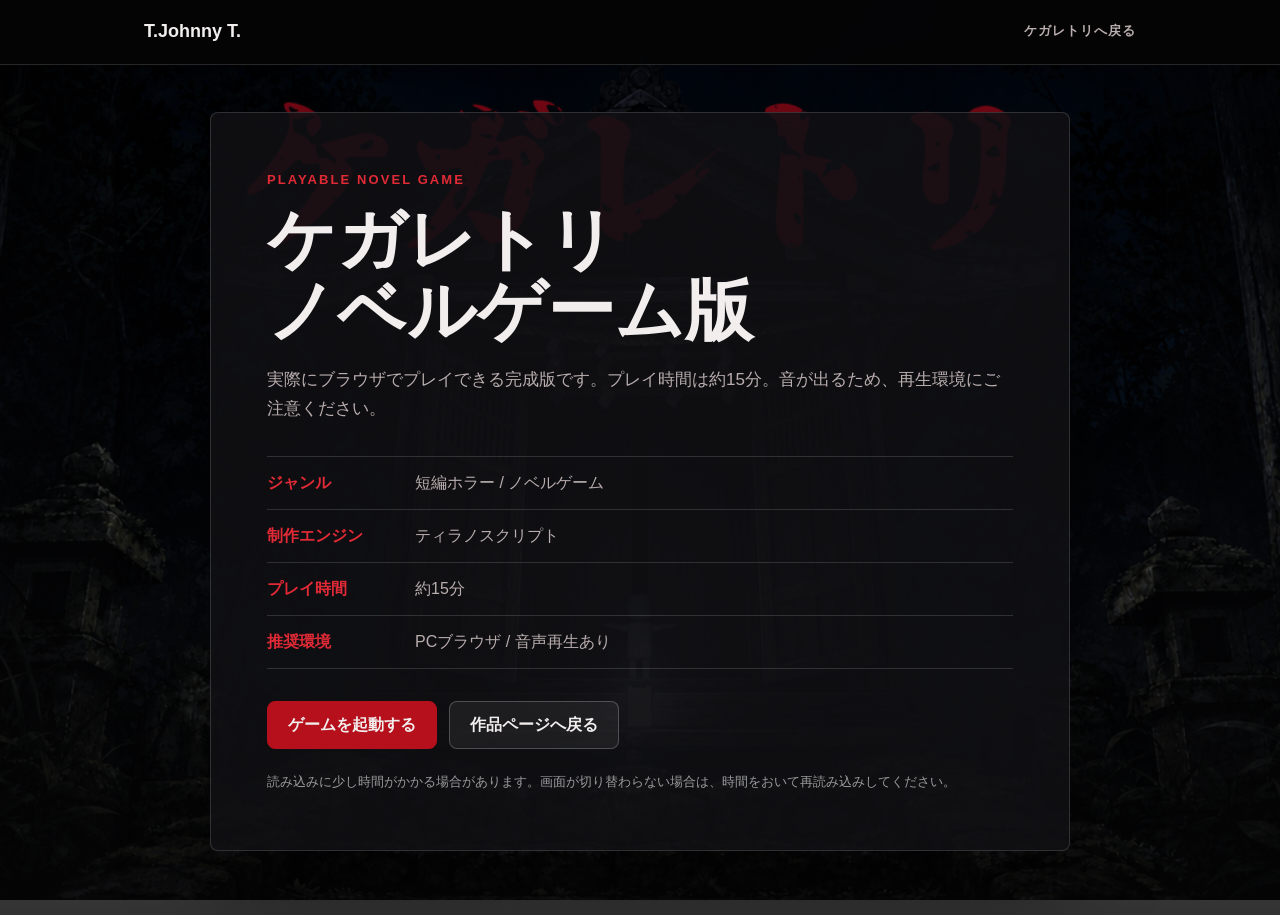
==== kegaretori-game.html @ ccd28fd6 "Publish Kegaretori playable game" ====
<!DOCTYPE html>
<html lang="ja">
<head>
  <meta charset="UTF-8">
  <meta name="viewport" content="width=device-width, initial-scale=1.0">
  <meta name="description" content="オリジナルホラー短編作品『ケガレトリ』ノベルゲーム版の案内ページ。">
  <meta property="og:title" content="ケガレトリ ノベルゲーム版 | T.Johnny T. Portfolio">
  <meta property="og:description" content="その祠は、あなたのケガレを喰い尽くす。プレイ時間約15分の短編ホラーノベルゲーム。">
  <meta property="og:type" content="website">
  <meta property="og:image" content="ui_title_bg_logo.png">
  <title>ケガレトリ ノベルゲーム版 | T.Johnny T. Portfolio</title>
  <style>
    :root {
      --black: #050506;
      --panel: #101014;
      --text: #f2eeee;
      --muted: #b9adad;
      --red: #b5101b;
      --red-bright: #e12a36;
      --line: rgba(255, 255, 255, .14);
    }

    * {
      box-sizing: border-box;
    }

    body {
      margin: 0;
      min-height: 100vh;
      color: var(--text);
      background:
        linear-gradient(180deg, rgba(5, 5, 6, .16), rgba(5, 5, 6, .82)),
        url("ui_title_bg_logo.png") center / cover fixed no-repeat;
      font-family: "Noto Sans JP", "Hiragino Kaku Gothic ProN", Meiryo, sans-serif;
      line-height: 1.75;
    }

    a {
      color: inherit;
      text-decoration: none;
    }

    .site-header {
      position: fixed;
      inset: 0 0 auto;
      z-index: 10;
      background: rgba(5, 5, 6, .82);
      border-bottom: 1px solid var(--line);
      backdrop-filter: blur(12px);
    }

    .nav {
      max-width: 1040px;
      margin: 0 auto;
      padding: 16px 24px;
      display: flex;
      align-items: center;
      justify-content: space-between;
      gap: 24px;
    }

    .brand {
      font-weight: 800;
      font-size: 18px;
    }

    .back-link {
      color: var(--muted);
      font-size: 13px;
      font-weight: 800;
      letter-spacing: .08em;
    }

    .back-link:hover {
      color: var(--red-bright);
    }

    main {
      min-height: 100vh;
      display: grid;
      align-items: center;
      padding: 112px 24px 64px;
    }

    .panel {
      width: min(860px, 100%);
      margin: 0 auto;
      padding: clamp(28px, 6vw, 56px);
      background: rgba(16, 16, 20, .88);
      border: 1px solid var(--line);
      border-radius: 8px;
      box-shadow: 0 30px 80px rgba(0, 0, 0, .52);
    }

    .eyebrow {
      margin: 0 0 12px;
      color: var(--red-bright);
      font-weight: 900;
      letter-spacing: .16em;
      font-size: 13px;
      text-transform: uppercase;
    }

    h1 {
      margin: 0;
      font-size: clamp(34px, 7vw, 68px);
      line-height: 1.05;
      letter-spacing: 0;
    }

    .lead {
      margin: 18px 0 0;
      color: var(--muted);
      font-size: 17px;
    }

    .facts {
      display: grid;
      gap: 0;
      margin: 32px 0;
      padding: 0;
      list-style: none;
      border-top: 1px solid var(--line);
    }

    .facts li {
      display: grid;
      grid-template-columns: 132px 1fr;
      gap: 16px;
      padding: 12px 0;
      border-bottom: 1px solid var(--line);
      color: var(--muted);
    }

    .facts strong {
      color: var(--red-bright);
      font-weight: 900;
    }

    .actions {
      display: flex;
      flex-wrap: wrap;
      gap: 12px;
      align-items: center;
    }

    .button {
      display: inline-flex;
      align-items: center;
      justify-content: center;
      min-height: 48px;
      padding: 12px 20px;
      border-radius: 8px;
      border: 1px solid rgba(255, 255, 255, .22);
      background: rgba(255, 255, 255, .06);
      font-weight: 900;
      line-height: 1.2;
    }

    .button.primary {
      background: var(--red);
      border-color: var(--red);
    }

    .button:hover {
      background: var(--red-bright);
      border-color: var(--red-bright);
    }

    .note {
      margin: 22px 0 0;
      color: rgba(255, 255, 255, .58);
      font-size: 13px;
    }

    @media (max-width: 640px) {
      .facts li {
        grid-template-columns: 1fr;
        gap: 2px;
      }

      .actions {
        display: grid;
      }
    }
  </style>
</head>
<body>
  <header class="site-header">
    <div class="nav">
      <a class="brand" href="index.html">T.Johnny T.</a>
      <a class="back-link" href="kegaretori.html">ケガレトリへ戻る</a>
    </div>
  </header>

  <main>
    <section class="panel">
      <p class="eyebrow">Playable Novel Game</p>
      <h1>ケガレトリ<br>ノベルゲーム版</h1>
      <p class="lead">
        実際にブラウザでプレイできる完成版です。プレイ時間は約15分。音が出るため、再生環境にご注意ください。
      </p>

      <ul class="facts">
        <li><strong>ジャンル</strong><span>短編ホラー / ノベルゲーム</span></li>
        <li><strong>制作エンジン</strong><span>ティラノスクリプト</span></li>
        <li><strong>プレイ時間</strong><span>約15分</span></li>
        <li><strong>推奨環境</strong><span>PCブラウザ / 音声再生あり</span></li>
      </ul>

      <div class="actions">
        <a class="button primary" href="kegaretori-game/index.html">ゲームを起動する</a>
        <a class="button" href="kegaretori.html">作品ページへ戻る</a>
      </div>

      <p class="note">
        読み込みに少し時間がかかる場合があります。画面が切り替わらない場合は、時間をおいて再読み込みしてください。
      </p>
    </section>
  </main>
</body>
</html>
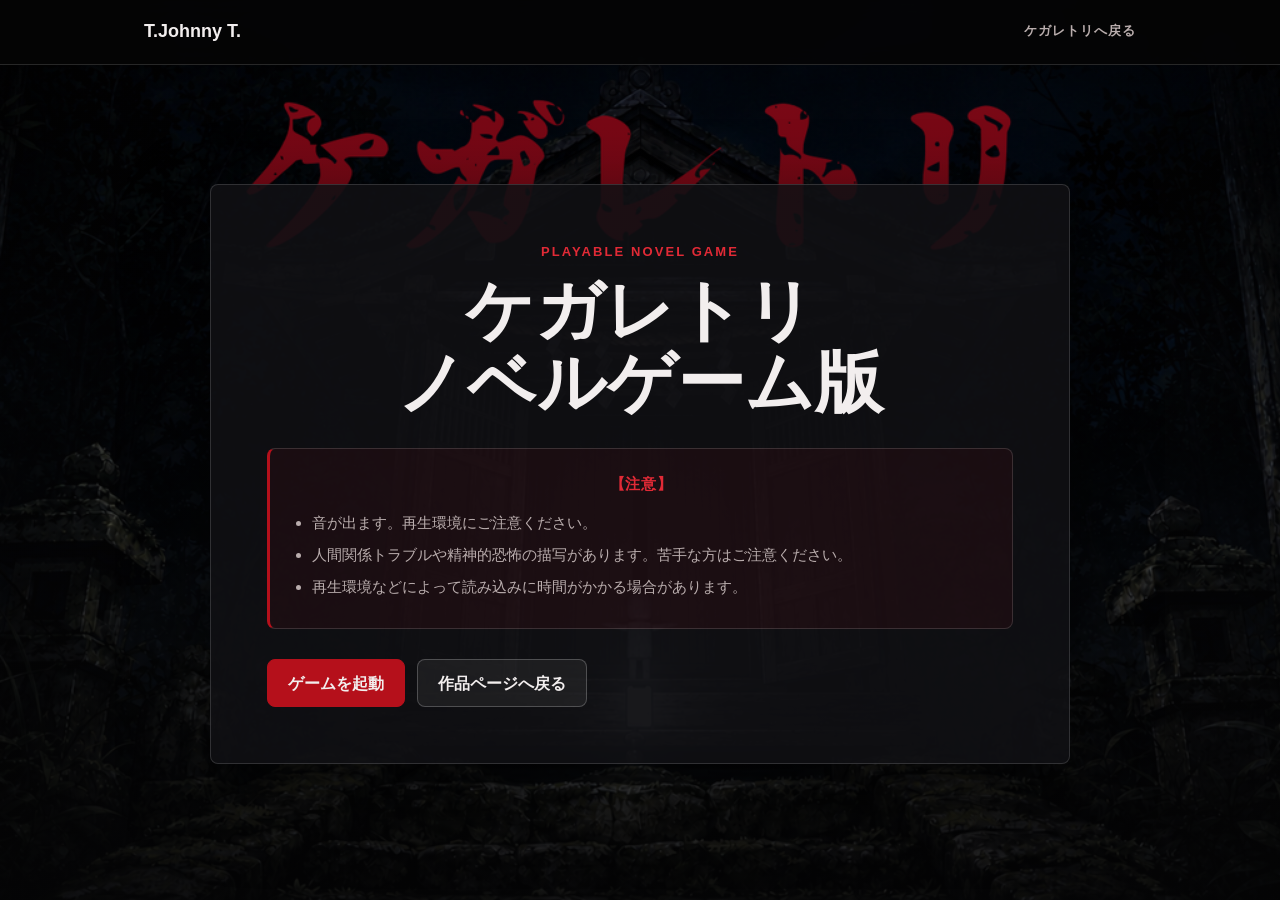
==== commit 860f1658: "ケガレトリ作品ページのスペック更新と背景調整、ゲーム案内を注意画面に刷新 Co-Authored-By: Claude Opus 4.8 <noreply@anthropic.com>" ====
--- a/kegaretori-game.html
+++ b/kegaretori-game.html
@@ -99,6 +99,7 @@
       letter-spacing: .16em;
       font-size: 13px;
       text-transform: uppercase;
+      text-align: center;
     }
 
     h1 {
@@ -106,6 +107,7 @@
       font-size: clamp(34px, 7vw, 68px);
       line-height: 1.05;
       letter-spacing: 0;
+      text-align: center;
     }
 
     .lead {
@@ -114,27 +116,33 @@
       font-size: 17px;
     }
 
-    .facts {
-      display: grid;
-      gap: 0;
-      margin: 32px 0;
-      padding: 0;
-      list-style: none;
-      border-top: 1px solid var(--line);
-    }
-
-    .facts li {
-      display: grid;
-      grid-template-columns: 132px 1fr;
-      gap: 16px;
-      padding: 12px 0;
-      border-bottom: 1px solid var(--line);
-      color: var(--muted);
-    }
-
-    .facts strong {
+    .notice {
+      margin: 30px 0;
+      padding: 22px 24px;
+      background: rgba(181, 16, 27, .08);
+      border: 1px solid var(--line);
+      border-left: 3px solid var(--red);
+      border-radius: 8px;
+    }
+
+    .notice-title {
+      margin: 0 0 12px;
       color: var(--red-bright);
       font-weight: 900;
+      letter-spacing: .04em;
+      font-size: 15px;
+      text-align: center;
+    }
+
+    .notice-list {
+      margin: 0;
+      padding-left: 1.2em;
+      color: var(--muted);
+      font-size: 15px;
+    }
+
+    .notice-list li {
+      margin: 6px 0;
     }
 
     .actions {
@@ -174,11 +182,6 @@
     }
 
     @media (max-width: 640px) {
-      .facts li {
-        grid-template-columns: 1fr;
-        gap: 2px;
-      }
-
       .actions {
         display: grid;
       }
@@ -197,25 +200,19 @@
     <section class="panel">
       <p class="eyebrow">Playable Novel Game</p>
       <h1>ケガレトリ<br>ノベルゲーム版</h1>
-      <p class="lead">
-        実際にブラウザでプレイできる完成版です。プレイ時間は約15分。音が出るため、再生環境にご注意ください。
-      </p>
-
-      <ul class="facts">
-        <li><strong>ジャンル</strong><span>短編ホラー / ノベルゲーム</span></li>
-        <li><strong>制作エンジン</strong><span>ティラノスクリプト</span></li>
-        <li><strong>プレイ時間</strong><span>約15分</span></li>
-        <li><strong>推奨環境</strong><span>PCブラウザ / 音声再生あり</span></li>
-      </ul>
+      <div class="notice">
+        <p class="notice-title">【注意】</p>
+        <ul class="notice-list">
+          <li>音が出ます。再生環境にご注意ください。</li>
+          <li>人間関係トラブルや精神的恐怖の描写があります。苦手な方はご注意ください。</li>
+          <li>再生環境などによって読み込みに時間がかかる場合があります。</li>
+        </ul>
+      </div>
 
       <div class="actions">
-        <a class="button primary" href="kegaretori-game/index.html">ゲームを起動する</a>
+        <a class="button primary" href="kegaretori-game/index.html">ゲームを起動</a>
         <a class="button" href="kegaretori.html">作品ページへ戻る</a>
       </div>
-
-      <p class="note">
-        読み込みに少し時間がかかる場合があります。画面が切り替わらない場合は、時間をおいて再読み込みしてください。
-      </p>
     </section>
   </main>
 </body>
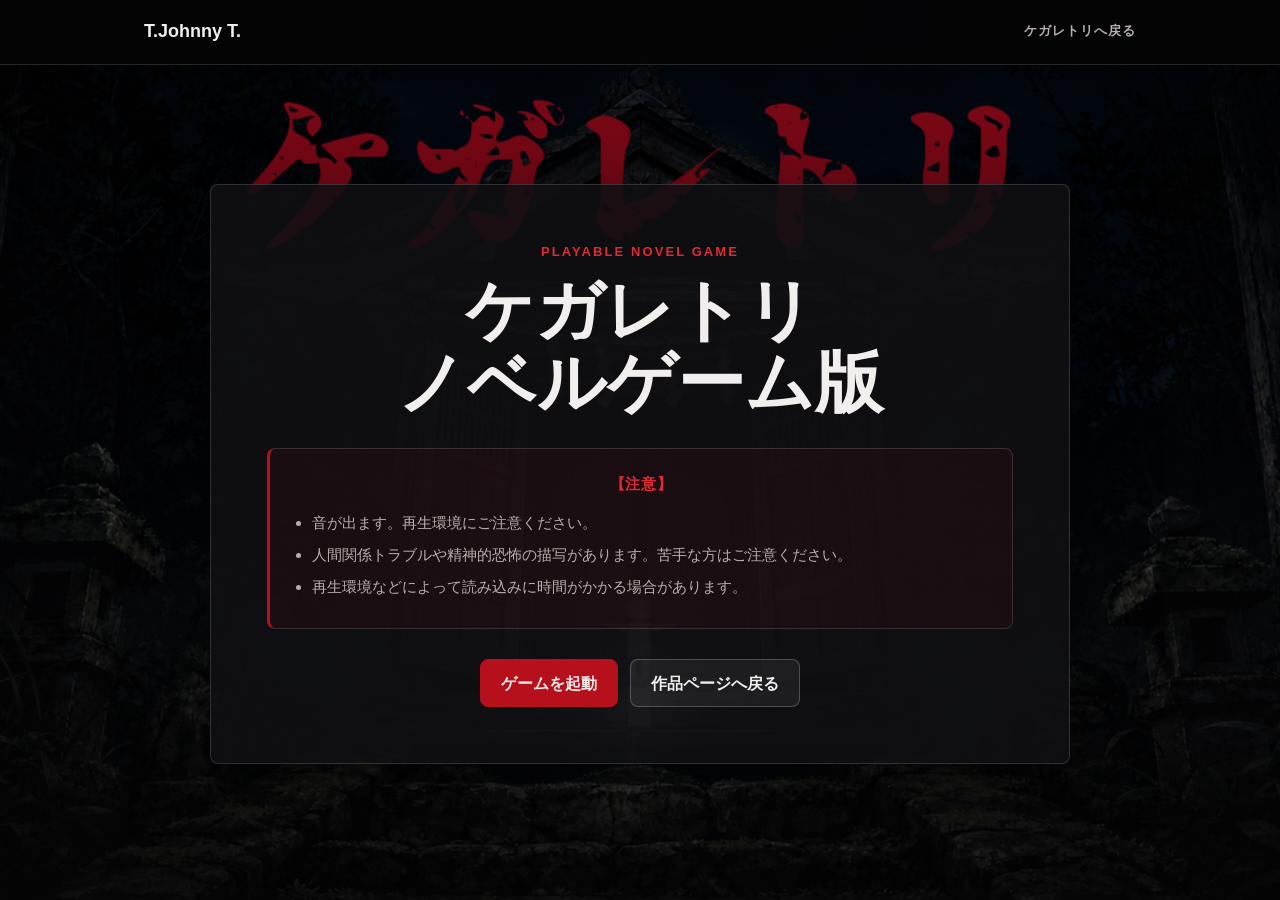
==== commit 54cbc1ab: "ヒーロー背景をimg方式に刷新、エンディング数修正、ゲーム案内ボタンを中央寄せ Co-Authored-By: Claude Opus 4.8 <noreply@anthropic.com>" ====
--- a/kegaretori-game.html
+++ b/kegaretori-game.html
@@ -150,6 +150,7 @@
       flex-wrap: wrap;
       gap: 12px;
       align-items: center;
+      justify-content: center;
     }
 
     .button {
